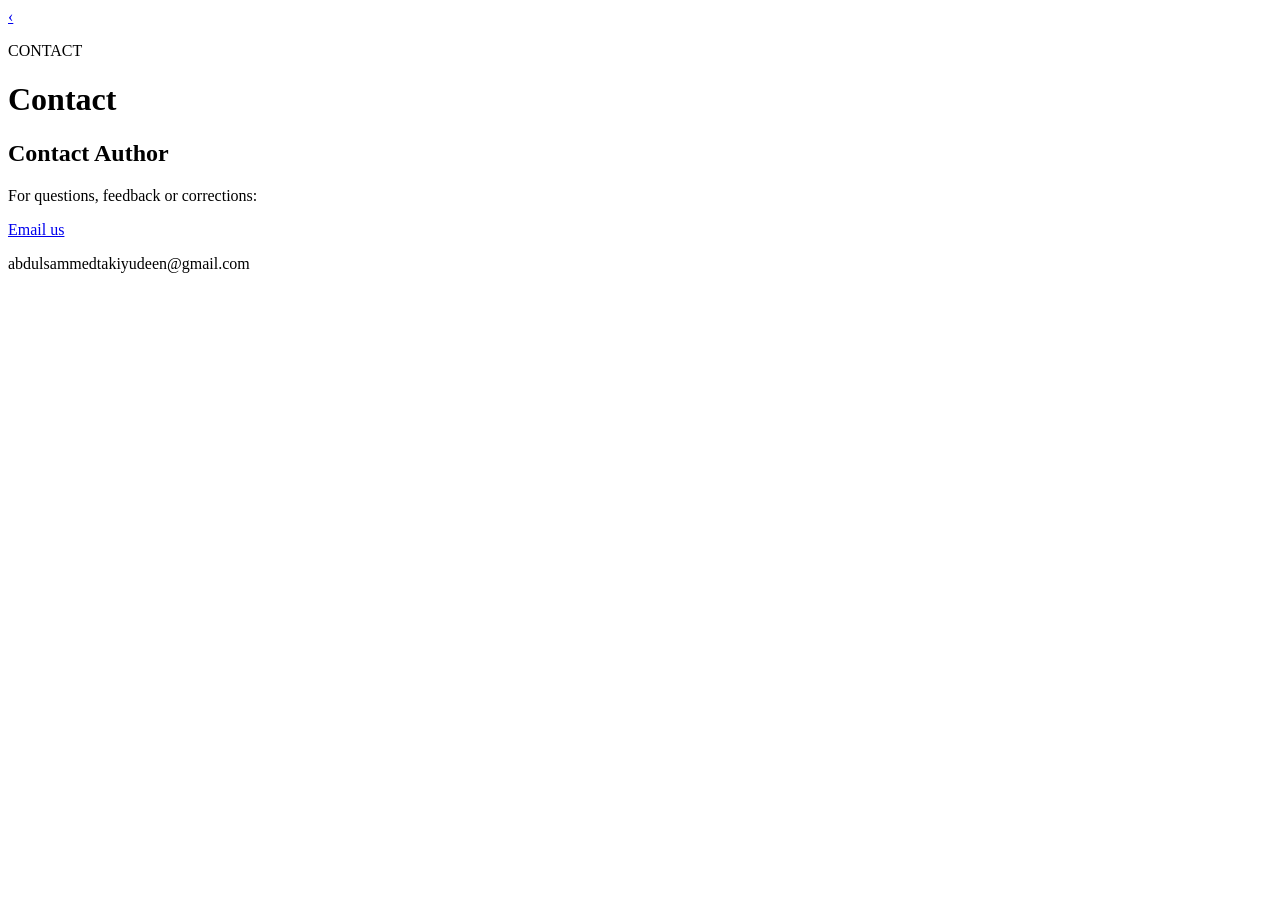
==== contact.html @ 50a000ec "Add files via upload" ====
<!doctype html><html lang="en"><head><meta charset="utf-8"><meta name="viewport" content="width=device-width,initial-scale=1"><link rel="stylesheet" href="./css/style.css?v=3"><title>Contact — Quran Listen</title></head><body><header class="topbar compact"><a class="back" href="index.html">‹</a><div><p class="eyebrow">CONTACT</p><h1>Contact</h1></div></header><main class="page prose"><div class="card"><h2>Contact Author</h2><p>For questions, feedback or corrections:</p><a class="primary-btn inline-btn" href="mailto:abdulsammedtakiyudeen@gmail.com?subject=Quran%20Listen%20Feedback">Email us</a><p class="muted">abdulsammedtakiyudeen@gmail.com</p></div></main></body></html>
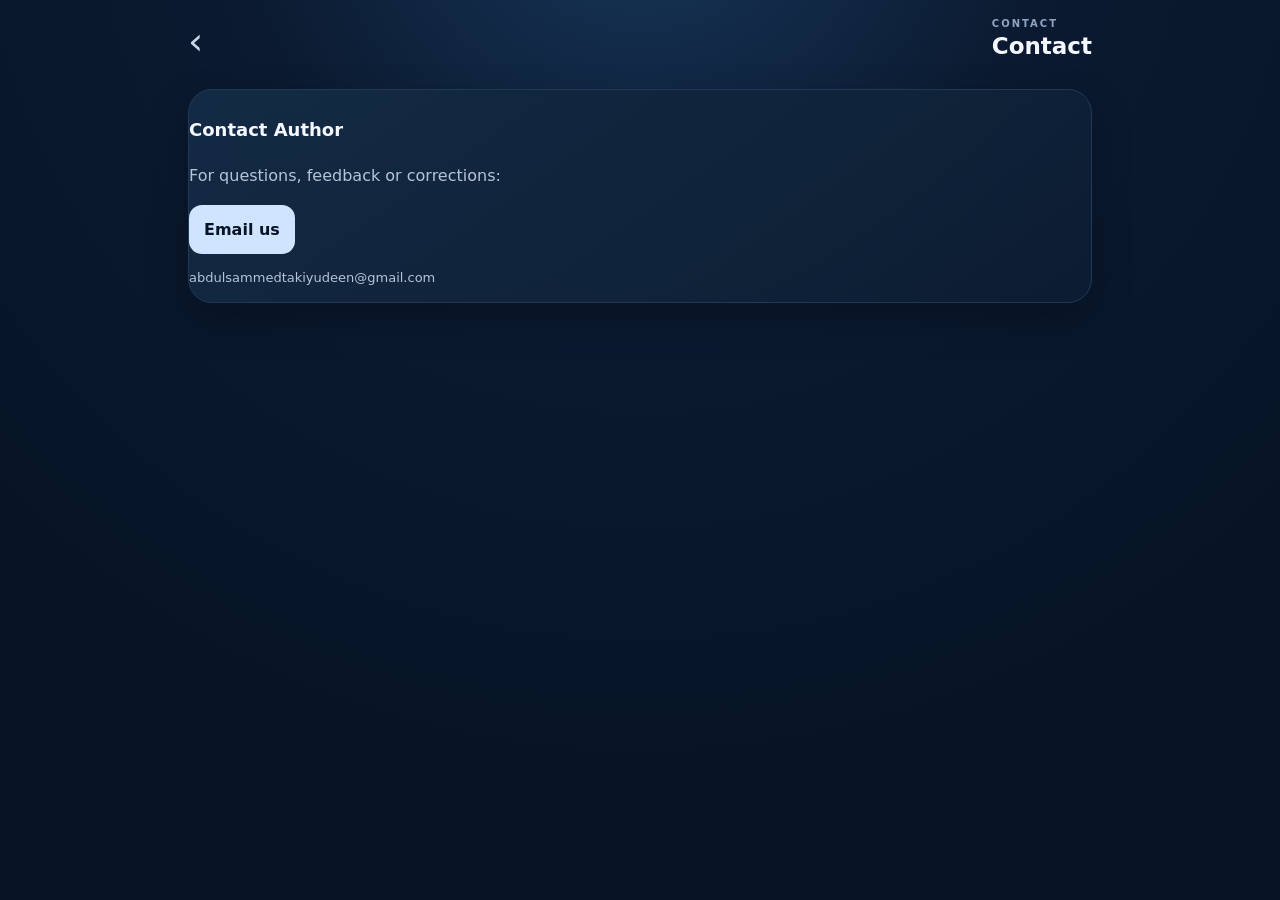
==== commit 8c8ae5aa: "Fix stylesheet path in contact.html" ====
--- a/contact.html
+++ b/contact.html
@@ -1 +1 @@
-<!doctype html><html lang="en"><head><meta charset="utf-8"><meta name="viewport" content="width=device-width,initial-scale=1"><link rel="stylesheet" href="./css/style.css?v=3"><title>Contact — Quran Listen</title></head><body><header class="topbar compact"><a class="back" href="index.html">‹</a><div><p class="eyebrow">CONTACT</p><h1>Contact</h1></div></header><main class="page prose"><div class="card"><h2>Contact Author</h2><p>For questions, feedback or corrections:</p><a class="primary-btn inline-btn" href="mailto:abdulsammedtakiyudeen@gmail.com?subject=Quran%20Listen%20Feedback">Email us</a><p class="muted">abdulsammedtakiyudeen@gmail.com</p></div></main></body></html>+<!doctype html><html lang="en"><head><meta charset="utf-8"><meta name="viewport" content="width=device-width,initial-scale=1"><link rel="stylesheet" href="style.css?v=3"><title>Contact — Quran Listen</title></head><body><header class="topbar compact"><a class="back" href="index.html">‹</a><div><p class="eyebrow">CONTACT</p><h1>Contact</h1></div></header><main class="page prose"><div class="card"><h2>Contact Author</h2><p>For questions, feedback or corrections:</p><a class="primary-btn inline-btn" href="mailto:abdulsammedtakiyudeen@gmail.com?subject=Quran%20Listen%20Feedback">Email us</a><p class="muted">abdulsammedtakiyudeen@gmail.com</p></div></main></body></html>
--- a/style.css
+++ b/style.css
@@ -0,0 +1,6 @@
+:root{--bg:#071426;--bg2:#0b1b31;--card:#10243d;--card2:#0d2038;--line:#203957;--text:#f5f8ff;--muted:#91a3be;--accent:#cfe5ff;--accent2:#63b9ff;--shadow:0 16px 40px rgba(0,0,0,.24)}
+*{box-sizing:border-box}html{background:var(--bg);scroll-behavior:smooth}body{margin:0;min-height:100vh;background:radial-gradient(circle at 50% -15%,#18385c 0,#0b1a30 34%,#071426 78%);color:var(--text);font-family:Inter,system-ui,-apple-system,BlinkMacSystemFont,"Segoe UI",Roboto,sans-serif;padding-bottom:92px}body.offline:before{content:"Offline mode";position:fixed;z-index:100;top:0;left:0;right:0;text-align:center;background:#8a6b2c;color:#fff;font-size:11px;padding:4px}a{color:inherit;text-decoration:none}button,input,select{font:inherit}button{touch-action:manipulation}
+.topbar{width:min(940px,100%);margin:auto;padding:22px 18px 12px;display:flex;align-items:center;justify-content:space-between;gap:14px}.topbar.compact{padding-top:18px}.topbar h1{font-size:23px;margin:4px 0;font-weight:800}.eyebrow{margin:0;color:#8fa4c2;font-size:10px;letter-spacing:.2em;font-weight:800}.icon-btn{width:44px;height:44px;border:1px solid #2a4261;border-radius:14px;background:#10223a;color:#edf4ff;display:grid;place-items:center;cursor:pointer;box-shadow:0 6px 18px #0002}.icon-btn.small{width:42px;height:42px;border-radius:13px}.back{font-size:38px;line-height:1;color:#c9d7eb}.page{width:min(940px,100%);margin:auto;padding:14px 18px 38px}.hero-card,.card{background:linear-gradient(145deg,rgba(20,43,69,.98),rgba(12,29,50,.98));border:1px solid var(--line);border-radius:24px;box-shadow:var(--shadow)}.hero-card{padding:23px;display:flex;justify-content:space-between;gap:20px;overflow:hidden}.hero-card h2{font-size:29px;line-height:1.1;margin:13px 0 8px}.hero-card p{color:#b9c7da;line-height:1.55;margin:0;max-width:600px}.hero-mark{font-size:88px;opacity:.14;align-self:center}.badge{display:inline-flex;align-items:center;border:1px solid #2c4e74;background:#173556;color:#c8e1ff;border-radius:999px;padding:7px 10px;font-size:10px;font-weight:800;letter-spacing:.12em}.section-head{display:flex;align-items:end;justify-content:space-between;gap:15px;margin:26px 2px 11px}.section-head h2{font-size:18px;margin:0}.muted{color:var(--muted);font-size:13px}.text-link{color:#b9dcff;font-size:13px}.continue-card,.audio-card{padding:18px;display:flex;align-items:center;justify-content:space-between;gap:18px}.card h3{margin:6px 0;font-size:18px}.primary-btn,.secondary-btn{border-radius:13px;padding:11px 15px;cursor:pointer}.primary-btn{border:0;background:var(--accent);color:#071426;font-weight:850}.secondary-btn{background:#162d49;color:#e7f1ff;border:1px solid #2b4565}.play-btn,.main-play{border:0;border-radius:50%;display:grid;place-items:center;cursor:pointer}.play-btn{width:52px;height:52px;flex:0 0 52px;background:var(--accent);color:#071426;font-size:18px}.quick-grid,.tools-grid{display:grid;grid-template-columns:repeat(2,1fr);gap:12px}.quick-card{background:#0f2139;border:1px solid #213b59;border-radius:19px;padding:17px;display:flex;flex-direction:column;gap:5px;transition:transform .18s ease,border-color .18s ease}.quick-card:active{transform:scale(.98)}.quick-card span{font-size:24px}.quick-card b{font-size:14px}.quick-card small{color:#8397b5}.ayah-card{padding:21px;text-align:center}.arabic{direction:rtl;font-family:"Noto Naskh Arabic","Amiri","Scheherazade New",serif;font-size:30px;line-height:2.05;margin:8px 0}.translation{color:#becbdb;line-height:1.55}.source-note{font-size:10px;color:#7185a2}.notice{text-align:center;color:#8194b0;font-size:12px;margin:28px 10px}.bottom-nav{position:fixed;z-index:50;left:0;right:0;bottom:0;height:78px;padding-bottom:env(safe-area-inset-bottom);display:flex;justify-content:center;background:rgba(7,20,38,.96);border-top:1px solid #213a58;backdrop-filter:blur(16px)}.bottom-nav a{width:25%;max-width:150px;display:flex;align-items:center;justify-content:center;flex-direction:column;gap:3px;color:#7186a4;font-size:10px;font-weight:700}.bottom-nav a span{font-size:21px;line-height:1}.bottom-nav a.active{color:#edf5ff}.player-nav span{width:48px;height:48px;margin-top:-18px;border-radius:50%;display:grid!important;place-items:center;background:var(--accent);color:#071426;border:5px solid #071426;box-shadow:0 7px 24px #0005}.list{display:grid;gap:11px}.search-wrap{margin:8px 0 15px}.search-wrap input{width:100%;padding:14px 16px;border-radius:15px;border:1px solid #28415f;background:#0e2038;color:#fff;outline:0}.search-wrap input:focus{border-color:#5ca9e9;box-shadow:0 0 0 3px #4e9ddd22}.surah-card{display:flex;align-items:center;gap:13px;padding:13px;border:1px solid #213b59;background:#0f2139;border-radius:19px}.surah-num{width:46px;height:46px;flex:0 0 46px;border-radius:14px;background:#152d4a;display:grid;place-items:center;color:#b8d6f5;font-size:11px;font-weight:800}.surah-info{min-width:0;flex:1}.surah-info h3{margin:3px 0;font-size:15px}.surah-info p{margin:0;color:#8397b5;font-size:11px}.arabic-small{direction:rtl;color:#e4edfa;font-family:"Noto Naskh Arabic","Amiri",serif;font-size:18px}.card-actions{display:flex;gap:5px}.tabs{display:flex;padding:4px;border-radius:15px;background:#0b1b31;border:1px solid #213a58;margin-bottom:14px}.tab{flex:1;border:0;background:transparent;color:#8093b0;padding:10px;border-radius:11px;font-size:11px;font-weight:850;cursor:pointer}.tab.active{background:#183451;color:#eef6ff}.cover{height:285px;border-radius:28px;background:radial-gradient(circle at 50% 38%,#2a557e 0,#112c4b 45%,#0a192d 76%);border:1px solid #2c4969;display:grid;place-items:center;margin:8px 0 22px;box-shadow:inset 0 0 50px #0003}.cover-symbol{font-size:145px;opacity:.22}.player-page{text-align:center}.player-page .badge{margin-bottom:12px}.arabic-title{direction:rtl;font-family:"Noto Naskh Arabic","Amiri",serif;font-size:38px;margin:5px}.player-page h3{margin:0;font-size:19px}.range{width:100%;margin-top:28px;accent-color:#d8ebff}.time-row{display:flex;justify-content:space-between;color:#8397b5;font-size:11px}.player-controls{display:flex;align-items:center;justify-content:center;gap:14px;margin:24px 0}.control-btn{border:0;background:transparent;color:#e0eaf7;font-size:24px;width:42px;height:42px;border-radius:50%;cursor:pointer}.control-btn.active{color:#7fc4ff;background:#173554}.main-play{width:74px;height:74px;background:var(--accent);color:#071426;font-size:22px;box-shadow:0 9px 28px #0004}.player-actions{display:flex;justify-content:center;gap:7px;flex-wrap:wrap}.tasbih{text-align:center;margin-bottom:15px}.counter{font-size:64px;font-weight:850;margin:20px}.tasbih-btn{width:150px;height:150px;border-radius:50%;border:1px solid #31577d;background:#173858;color:white;font-size:24px;font-weight:800;cursor:pointer;display:block;margin:0 auto 18px;box-shadow:0 16px 40px #0003}.settings-card{padding:18px;margin-bottom:13px}.settings-card h2{font-size:16px;margin-top:0}.settings-card label{display:block;color:#afbed3;font-size:13px;margin:15px 0}.settings-card select{width:100%;margin-top:8px;padding:12px;background:#0b1b31;border:1px solid #29415f;color:#fff;border-radius:12px}.settings-card input[type=range]{width:100%;margin-top:10px}.check input{margin-right:8px}.settings-links{display:grid}.settings-links a{padding:14px 0;border-bottom:1px solid #203754;color:#cfe0f5}.prose{line-height:1.7}.prose h2{font-size:18px;margin-top:25px}.prose p,.prose li{color:#b6c4d7}.inline-btn{display:inline-block}.empty{text-align:center;color:#92a5bf}.coming{opacity:.72}.theme-light{--bg:#f3f6fa;--bg2:#fff;--card:#fff;--card2:#f8fafc;--line:#d9e2ed;--text:#102038;--muted:#5d6d82}
+html[data-theme="light"]{--bg:#eef3f8;--bg2:#fff;--card:#fff;--card2:#f7f9fc;--line:#d7e0eb;--text:#102038;--muted:#607086}html[data-theme="light"] body{background:linear-gradient(180deg,#edf4fa,#f8fafc);color:var(--text)}html[data-theme="light"] .hero-card,html[data-theme="light"] .card{background:#fff;box-shadow:0 12px 30px rgba(24,48,78,.09)}html[data-theme="light"] .surah-card,html[data-theme="light"] .quick-card,html[data-theme="light"] .audio-card{background:#fff;border-color:#d9e3ee}html[data-theme="light"] .bottom-nav{background:rgba(255,255,255,.96);border-color:#d9e2ed}html[data-theme="light"] .bottom-nav a{color:#718096}html[data-theme="light"] .bottom-nav a.active{color:#102038}html[data-theme="light"] .player-nav span{border-color:#fff}html[data-theme="light"] .search-wrap input,html[data-theme="light"] .settings-card select{background:#fff;color:#102038}
+@media(min-width:700px){.quick-grid,.tools-grid{grid-template-columns:repeat(4,1fr)}.bottom-nav{left:50%;right:auto;transform:translateX(-50%);width:min(700px,100%);border-radius:22px 22px 0 0}.page{padding-bottom:48px}}
+@media(max-width:420px){.hero-card h2{font-size:25px}.hero-mark{font-size:65px}.cover{height:245px}.player-controls{gap:8px}.arabic-title{font-size:34px}}
